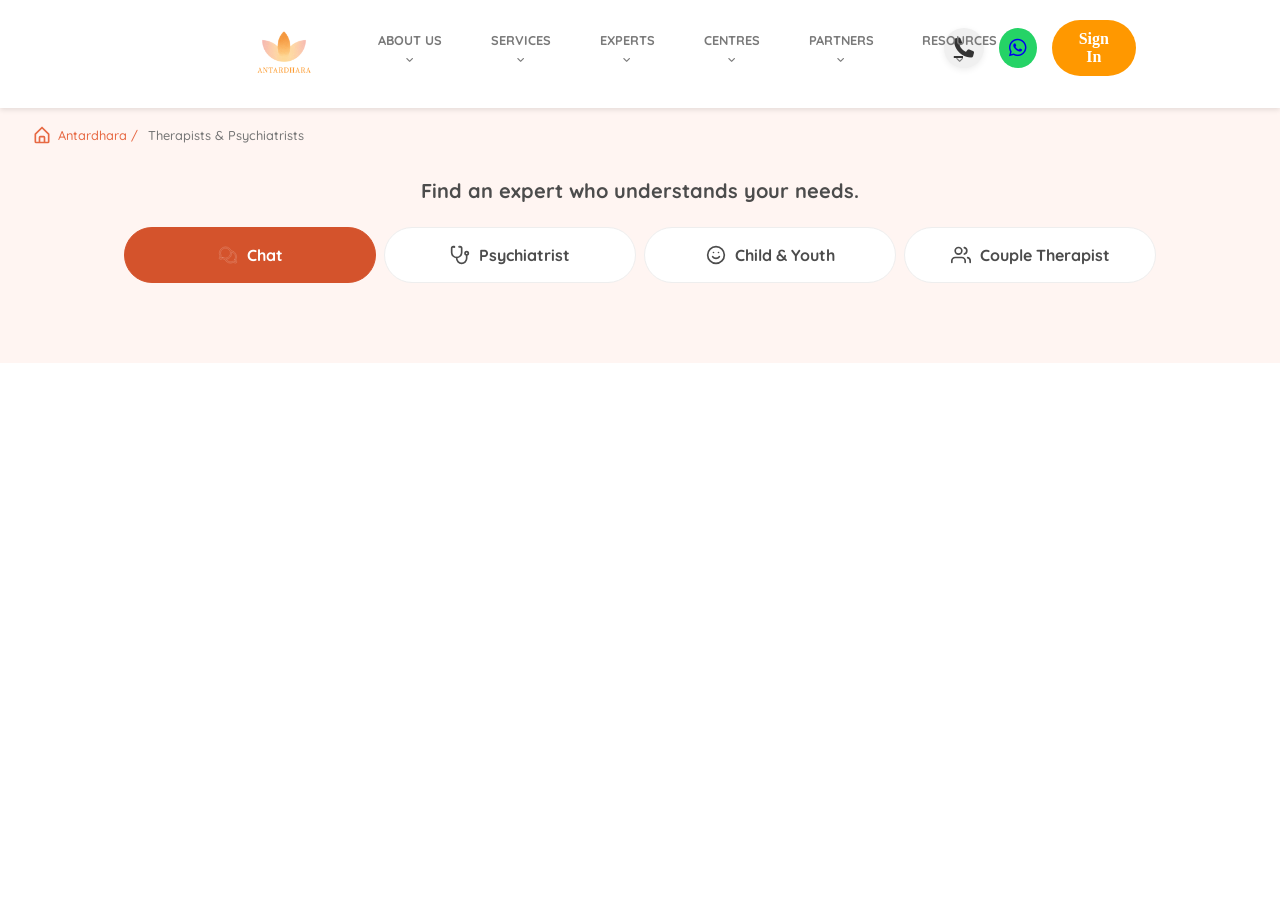
==== Pages/ExpertsTherapist.html @ 14f95929 "seventh commit contact us page & team tab work completed" ====
<!DOCTYPE html>
<html lang="en">

<head>
    <meta charset="UTF-8">
    <meta name="viewport" content="width=device-width, initial-scale=1.0">
    <title> Career at Antardhara</title>
    <link rel="icon" type="image/jpeg" href="../Images/antardharalogo.jpeg">
    <link rel="stylesheet" href="../Style/home css/ExpertsTherapist.css">
    <link rel="stylesheet" href="https://cdnjs.cloudflare.com/ajax/libs/font-awesome/6.4.2/css/all.min.css">
    <link href="https://fonts.googleapis.com/css2?family=Quicksand:wght@400;500;600;700&display=swap" rel="stylesheet">
</head>

<body>
    <div class="nav_container">
        <div class="container">
            <div class="nav_logo">
                <!-- Logo -->
                <div class="logo">
                    <!-- <div class="dancing">
                            <span>A</span><span>n</span><span>t</span><span>a</span><span>r</span><span>d</span><span>h</span><span>a</span><span>r</span><span>a</span>
                        </div>
                        <div class="sub_logo">
                            <span class="tagline">Mental Health Partner</span>
                        </div> -->
                </div>
            </div>

            <div class="nav_details">
                <nav>
                    <ul>
                        <li>
                            <a href="#" class="about">About Us <span class="arrow"><i
                                        class="fa-solid fa-angle-down"></i></span></a>
                            <div class="sub_menu1">
                                <ul>

                                    <li><a href="#">About Amaha <span class="arrow"><i
                                                    class="fa-solid fa-angle-left"></i></span></a></li>
                                    <li><a href="#">Team <span class="arrow"><i
                                                    class="fa-solid fa-angle-left"></i></span></a></li>
                                    <li><a href="#">Careers <span class="arrow"><i
                                                    class="fa-solid fa-angle-left"></i></span></a></li>
                                    <li><a href="#">Amaha in Media <span class="arrow"><i
                                                    class="fa-solid fa-angle-left"></i></span></a></li>
                                    <li><a href="#">Contact us <span class="arrow"><i
                                                    class="fa-solid fa-angle-left"></i></span></a></li>
                                    <li><a href="#">FAQ <span class="arrow"><i
                                                    class="fa-solid fa-angle-left"></i></span></a></li>
                                </ul>
                            </div>
                        </li>

                        <li>

                            <a href="#">Services <span class="arrow"><i class="fa-solid fa-angle-down"></i></span></a>

                            <div class="sub_menu1">

                                <ul class="Services" style="border-right: 1px solid #ddd;">

                                    <li><a href="#">Adult Therapy <span class="arrow"><i
                                                    class="fa-solid fa-angle-left"></i></span></a></li>
                                    <li><a href="#">Adult Psychiatry <span class="arrow"><i
                                                    class="fa-solid fa-angle-left"></i></span></a></li>
                                    <li><a href="#">Mental Health Hospital <span class="arrow"><i
                                                    class="fa-solid fa-angle-left"></i></span></a></li>
                                    <li><a href="#">Children First Services <span class="arrow"><i
                                                    class="fa-solid fa-angle-left"></i></span></a></li>
                                    <li><a href="#">Couples Therapy <span class="arrow"><i
                                                    class="fa-solid fa-angle-left"></i></span></a></li>
                                    <li><a href="#">Self Care <span class="arrow"><i
                                                    class="fa-solid fa-angle-left"></i></span></a></li>
                                    <li><a href="#">Community <span class="arrow"><i
                                                    class="fa-solid fa-angle-left"></i></span></a></li>
                                    <li><a href="#">Psychometric Assessments <span class="arrow"><i
                                                    class="fa-solid fa-angle-left"></i></span></a></li>
                                </ul>
                                <ul class="Services">
                                    <li><a href="#">Depression <span class="arrow"><i
                                                    class="fa-solid fa-angle-left"></i></span></a></li>
                                    <li><a href="#">Anxiety <span class="arrow"><i
                                                    class="fa-solid fa-angle-left"></i></span></a></li>
                                    <li><a href="#">Obsessive Complusive <br>Disorder(OCD) <span class="arrow"><i
                                                    class="fa-solid fa-angle-left"></i></span></a></li>
                                    <li><a href="#">Bipolar Disorder <span class="arrow"><i
                                                    class="fa-solid fa-angle-left"></i></span></a></li>
                                    <li><a href="#">Adult ADHD <span class="arrow"><i
                                                    class="fa-solid fa-angle-left"></i></span></a></li>
                                    <li><a href="#">Social Anxiety <span class="arrow"><i
                                                    class="fa-solid fa-angle-left"></i></span></a></li>
                                    <li><a href="#">Womens'Health <span class="arrow"><i
                                                    class="fa-solid fa-angle-left"></i></span></a></li>
                                </ul>
                            </div>
                        </li>

                        <li>
                            <a href="#">Experts <span class="arrow"><i class="fa-solid fa-angle-down"></i></span></a>
                            <!-- Add dropdown here if needed -->
                            <div class="sub_menu1">
                                <ul>
                                    <li><a href="#">Therapists <span class="arrow"><i
                                                    class="fa-solid fa-angle-left"></i></span></a></li>
                                    <li><a href="#">Psychiatrists <span class="arrow"><i
                                                    class="fa-solid fa-angle-left"></i></span></a></li>
                                    <li><a href="#">Child & Youth Experts <span class="arrow"><i
                                                    class="fa-solid fa-angle-left"></i></span></a></li>
                                    <li><a href="#">Couple Therapists <span class="arrow"><i
                                                    class="fa-solid fa-angle-left"></i></span></a></li>
                                </ul>

                            </div>
                        </li>

                        <li>
                            <a href="#">Centres <span class="arrow"><i class="fa-solid fa-angle-down"></i></span></a>
                            <!-- Add dropdown here if needed -->
                            <div class="sub_menu1">
                                <ul>
                                    <li><a href="#">Hyderabad <span class="arrow"><i
                                                    class="fa-solid fa-angle-left"></i></span></a></li>
                                    <li><a href="#">Bengaluru <span class="arrow"><i
                                                    class="fa-solid fa-angle-left"></i></span></a></li>
                                    <li><a href="#">Delhi <span class="arrow"><i
                                                    class="fa-solid fa-angle-left"></i></span></a></li>
                                    <li><a href="#">Mumbai <span class="arrow"><i
                                                    class="fa-solid fa-angle-left"></i></span></a></li>
                                </ul>

                            </div>
                        </li>

                        <li>
                            <a href="#">Partners <span class="arrow"><i class="fa-solid fa-angle-down"></i></span></a>
                            <!-- Add dropdown here if needed -->

                            <div class="sub_menu1">

                                <ul class="Services" style="border-right: 1px solid #ddd;">

                                    <li><a href="#">Employee Well-being Programme <span class="arrow"><i
                                                    class="fa-solid fa-angle-left"></i></span></a></li>
                                    <li><a href="#">Our Approach & Offerings <span class="arrow"><i
                                                    class="fa-solid fa-angle-left"></i></span></a></li>
                                    <li><a href="#">Corporate Webinars <span class="arrow"><i
                                                    class="fa-solid fa-angle-left"></i></span></a></li>

                                </ul>
                                <ul class="Services">
                                    <li><a href="#">College Well -being Programme <span class="arrow"><i
                                                    class="fa-solid fa-angle-left"></i></span></a></li>

                                </ul>
                            </div>
                        </li>

                        <li>
                            <a href="#">Resources <span class="arrow"><i class="fa-solid fa-angle-down"></i></span></a>
                            <div class="sub_menu1">
                                <ul>
                                    <li><a href="#">All Resources <span class="arrow"><i
                                                    class="fa-solid fa-angle-left"></i></span></a></li>
                                    <li><a href="#">Articles <span class="arrow"><i
                                                    class="fa-solid fa-angle-left"></i></span></a></li>
                                    <li><a href="#">Videos <span class="arrow"><i
                                                    class="fa-solid fa-angle-left"></i></span></a></li>
                                    <li><a href="#">Assessments <span class="arrow"><i
                                                    class="fa-solid fa-angle-left"></i></span></a></li>
                                </ul>
                            </div>
                        </li>
                    </ul>
                </nav>
            </div>

            <div class="nav_call_whatsapp_signin">
                <div class="nav_call_logo">
                    <a href="#"><i class="fa-solid fa-phone"></i></a>
                </div>
                <div class="nav_whatsapp_logo">
                    <a href="https://wa.me/9740312722" target="_blank" rel="noopener">
                        <i class="fa-brands fa-whatsapp"></i>
                    </a>
                </div>
                <div class="sign_in_button">
                    <a href="your-link-here" class="signin-btn">Sign In</a>
                </div>
            </div>
        </div>
    </div>
    <div class="Therapist_container_bg">
        <div class="Therapist_child_container">
            <div class="Antardhara_home_icon_container">
                <svg stroke="currentColor" fill="currentColor" stroke-width="0" viewBox="0 0 24 24" height="1em"
                    width="1em" xmlns="http://www.w3.org/2000/svg">
                    <path d="M5 22h14a2 2 0 0 0 2-2v-9a1 1 0 0 0-.29-.71l-8-8a1 1 0 0 0-1.41 0l-8 8A1 1 0 0 0 3 11v9a2 2 0 0 0 2 2zm5-2v-5h4v5zm-5-8.59 
                    7-7 7 7V20h-3v-5a2 2 0 0 0-2-2h-4a2 2 0 0 0-2 2v5H5z"></path>
                </svg>
                <span class="brand-text">Antardhara /</span>
            </div>
            <div class="Psychiatrists_container">
                <P class="Therapists_P_container">Therapists & Psychiatrists</P>
            </div>
        </div>
        <div class="understand_titl">
            <h1 class="title_name">Find an expert who understands your needs.</h1>
        </div>
        <div class="Therapists_parent_button_container">
            <button class="Thearapist_contain active">
                <svg stroke="currentColor" fill="currentColor" stroke-width="2" viewBox="0 0 256 256" class="btn-icon"
                    iconColor="#4C4C4C" height="1.25rem" width="1.25rem" xmlns="http://www.w3.org/2000/svg">
                    <path
                        d="M231.79,187.33A80,80,0,0,0,169.57,72.59,80,80,0,1,0,24.21,139.33l-7.66,26.82a14,14,0,0,0,17.3,17.3l26.82-7.66a80.15,80.15,0,0,0,25.75,7.63,80,80,0,0,0,108.91,40.37l26.82,7.66a14,14,0,0,0,17.3-17.3ZM61.53,159.23a8.22,8.22,0,0,0-2.2.3l-26.41,7.55,7.55-26.41a8,8,0,0,0-.68-6,63.95,63.95,0,1,1,25.57,25.57A7.94,7.94,0,0,0,61.53,159.23Zm154,29.44,7.55,26.41-26.41-7.55a8,8,0,0,0-6,.68,64.06,64.06,0,0,1-86.32-24.64A79.93,79.93,0,0,0,174.7,89.71a64,64,0,0,1,41.51,92.93A8,8,0,0,0,215.53,188.67Z">
                    </path>
                </svg>
                Chat
            </button>

            <button class="Pyschiatrist_contain">
                <svg class="btn-icon" viewBox="0 0 24 24" xmlns="http://www.w3.org/2000/svg">
                    <path
                        d="M4.8 2.3A.3.3 0 1 0 5 2H4a2 2 0 0 0-2 2v5a6 6 0 0 0 6 6v0a6 6 0 0 0 6-6V4a2 2 0 0 0-2-2h-1a.2.2 0 1 0 .3.3">
                    </path>
                    <path d="M8 15v1a6 6 0 0 0 6 6v0a6 6 0 0 0 6-6v-4"></path>
                    <circle cx="20" cy="10" r="2"></circle>
                </svg>
                Psychiatrist
            </button>
            <button class="child_youth_contain">
                <svg class="btn-icon" viewBox="0 0 24 24" xmlns="http://www.w3.org/2000/svg">
                    <circle cx="12" cy="12" r="10"></circle>
                    <path d="M8 14s1.5 2 4 2 4-2 4-2"></path>
                    <line x1="9" x2="9.01" y1="9" y2="9"></line>
                    <line x1="15" x2="15.01" y1="9" y2="9"></line>
                </svg>
                Child & Youth
            </button>

            <button class="couple_therapist_contain">
                <svg class="btn-icon" viewBox="0 0 24 24" xmlns="http://www.w3.org/2000/svg">
                    <path d="M17 21v-2a4 4 0 0 0-4-4H5a4 4 0 0 0-4 4v2"></path>
                    <circle cx="9" cy="7" r="4"></circle>
                    <path d="M23 21v-2a4 4 0 0 0-3-3.87"></path>
                    <path d="M16 3.13a4 4 0 0 1 0 7.75"></path>
                </svg>
                Couple Therapist
            </button>
        </div>
        <script>
            const buttons = document.querySelectorAll('.Therapists_parent_button_container button');
            buttons.forEach(btn => {
                btn.addEventListener('click', () => {
                    buttons.forEach(b => b.classList.remove('active'));
                    btn.classList.add('active');
                });
            });
        </script>
    </div>
    <div class="slot_book_container_parent">
       <div class="slot_book_container_child">
            <div class="drop_down_container_main">
                <div class="drop_down_container_child">
                    <div class="select_center_drop_container">
                            
                    </div>
                    <div class="select_expertise_drop_container">

                    </div>
                    <div class="select_languages_drop_container">

                    </div>
                    <div class="select_prices_drop_container">

                    </div>
                    <div class="select_gender_drop_container">

                    </div>
                </div>
            </div>
       </div> 
    </div>
</body>

</html>
---- Style/home css/ExpertsTherapist.css ----
.logo {
    background-image: url("../homeImagesCss/antardharalogo.png");
    background-size: contain;
    background-repeat: no-repeat;
    background-position: center;
    width: 120px;
    height: 80px;
    position: relative;
    /* ✅ fixed */
}

/* Letters of Antardhara */
.logo .dancing span {
    font-size: 20px;
    font-weight: bold;
    color: #bb4545;
    display: inline-block;
    animation: wave 1.5s infinite;
    margin-top: 15px;
}

/* Delay each letter */
.logo .dancing span:nth-child(1) {
    animation-delay: 0s;
}

.logo .dancing span:nth-child(2) {
    animation-delay: 0.1s;
}

.logo .dancing span:nth-child(3) {
    animation-delay: 0.2s;
}

.logo .dancing span:nth-child(4) {
    animation-delay: 0.3s;
}

.logo .dancing span:nth-child(5) {
    animation-delay: 0.4s;
}

.logo .dancing span:nth-child(6) {
    animation-delay: 0.5s;
}

.logo .dancing span:nth-child(7) {
    animation-delay: 0.6s;
}

.logo .dancing span:nth-child(8) {
    animation-delay: 0.7s;
}

.logo .dancing span:nth-child(9) {
    animation-delay: 0.8s;
}

/* Keyframes for up & down wave */
@keyframes wave {

    0%,
    100% {
        transform: translateY(0);
    }

    50% {
        transform: translateY(-12px);
    }
}

/* Normal tagline */
.sub_logo .tagline {
    display: block;
    font-size: 12px;
    font-weight: 500;
    color: #555;
    margin-top: 20px;
}

.nav_logo {
    display: flex;
    margin-left: 80px;
}

/* Reset */
* {
    margin: 0;
    padding: 0;
    box-sizing: border-box;
}

body {
    margin: 0;
    padding: 0;
    box-sizing: border-box;
}

/* Navbar */
nav {
    color: rgba(255, 255, 255, 0.849);
    display: flex;
    justify-content: space-between;
    align-items: center;
    padding: 10px 20px;

}

.nav_container {
    background-color: white;
    box-shadow: 0 2px 5px rgba(0, 0, 0, 0.1);
    padding: 10px 20px;
    width: 100%;
    position: fixed;
    top: 0;
    z-index: 1000;
}

.nav_details {
    margin: auto;
    justify-content: center;
    text-align: center;
    display: flex;
    padding: 11px 6px;
    margin-right: -87px;
}

nav ul {
    list-style: none;
    display: flex;
    gap: 33px;
}

nav ul li {
    position: relative;
    /* for dropdown */

    align-items: center;
    gap: 5px;
}

nav a {
    text-decoration: none;
    color: rgb(121, 121, 121);
    font-size: 0.8rem;
    font-weight: 700;
    font-family: 'Quicksand', sans-serif;
    text-transform: uppercase;
}

.nav_details .sub_menu1 ul li a {

    text-transform: capitalize;
}

nav ul li a:hover {
    color: #ff9800;
}

.arrow {
    margin: 4px;
    display: inline-block;
    font-size: 0.7em;
    transition: transform 0.3s;
}



li:hover .arrow {
    transform: rotate(180deg);
    /* ✅ fixed */
}

/* Dropdown container */
li {
    position: relative;
    /* so dropdown positions relative to parent */
}

/* Dropdown menu */
.sub_menu1 {
    display: none;
    position: absolute;
    top: 100%;
    left: 0;
    border-top: 0.75rem solid transparent;
    background-color: rgb(255, 255, 255);
    min-width: 20rem;
    border-radius: 1rem;
    overflow: hidden;
    z-index: 300;
    transition: opacity 0.2s ease, transform 0.2s ease;
    opacity: 0;
    box-shadow: rgba(76, 76, 76, 0.04) 0px 0.25rem 1rem 0.25rem;
    width: 100%;
    box-sizing: border-box;
    width: max-content;

}

.sub_menu1 ul {
    width: 100% !important;
}

/* Show submenu */
ul li:hover .sub_menu1 {
    display: flex;
    opacity: 1;
    transform: translateY(0);
    pointer-events: auto;
}

/* Submenu list layout */
.sub_menu1 ul {
    display: block;
    /* vertical stack */
    margin: 0;
    padding: 0;
}

.sub_menu1 li {
    display: block;
}

.sub_menu1 li a {
    padding: 10px;
    display: flex;
    justify-content: space-between;
    color: rgb(76, 76, 76);
    font-family: Quicksand, sans-serif;
    font-weight: 700;
    font-size: 1rem;
    text-align: left;

}

.sub_menu1 li a:hover {
    background: #555;
    color: #ff9800;
}

nav ul li {
    position: relative;
    padding-bottom: 8px;
    /* extends hover area */
}

.sub_menu1 {
    top: 100%;
    /* safe placement */
}

.sub_menu1 ul li span {
    float: right;
    margin-right: 10px;
}



/* Call/WhatsApp/Sign-in styles */
.nav_call_whatsapp_signin {
    display: flex;
    align-items: center;
    gap: 15px;
    justify-content: center;
    margin: auto;
    margin-top: 10px;
}

.nav_call_logo a {
    display: inline-flex;
    align-items: center;
    justify-content: center;
    width: 40px;
    height: 40px;
    border-radius: 50%;
    background: #f0f0f0;
    color: #333;
    font-size: 20px;
    box-shadow: 0 2px 6px rgba(0, 0, 0, 0.07);
    transition: background 0.2s, color 0.2s;
}


.nav_call_logo a:hover {
    background: #333;
    color: #fff;
}

.nav_whatsapp_logo {
    display: flex;
    align-items: center;
    justify-content: center;
    background: #25D366;
    border-radius: 50%;
    width: 40px;
    /* fixed width */
    height: 40px;
    /* fixed height */
    color: #fff;
    font-size: 20px;
    /* keep icon size slightly smaller than box */
}


.signin-btn {
    display: inline-block;
    padding: 10px 20px;
    background-color: #ff9800;
    color: #fff;
    text-decoration: none;
    /* underline हटाने के लिए */
    border-radius: 28px;
    font-weight: bold;
    text-align: center;
    transition: background 0.3s ease;
}

.container {
    max-width: 80%;
    margin: auto;
    display: flex;
    justify-content: space-between;
    align-items: center;
}


/* understand your needs block section */

.Therapist_container_bg {
    height: 550px;
    background-color: rgb(255, 245, 242);
    height: auto;
    padding-top: 120px;
    padding-bottom: 80px;
}

.Therapist_child_container {
    width: 95%;
    max-width: 80rem;
    margin: auto;
}

.Antardhara_home_icon_container {
    display: flex;
    align-items: center;
    white-space: nowrap;
    /* keeps text in one line */
    width: auto;
    cursor: default;
    /* prevents pointer */
    opacity: 1;
    font-family: Arial, sans-serif;
    font-size: 16px;
    gap: 6px;
    /* space between svg and text */
}

.Antardhara_home_icon_container svg {
    color: #000;
    /* change color if needed */
    font-size: 20px;
    /* control icon size */
}

.brand-text {
    font-weight: 500;
    color: #333;
}

.Therapist_child_container {
    display: flex;
    gap: 10px;
    padding: 5px 0px;
}

.Antardhara_home_icon_container svg {
    color: rgb(231, 105, 67);
    font-family: Quicksand, sans-serif;

}

.Antardhara_home_icon_container span {
    color: rgb(231, 105, 67);
    font-family: Quicksand, sans-serif;
    font-size: 0.8rem;
    line-height: 20px;
    font-weight: 500;
}

.Psychiatrists_container p {
    font-family: Quicksand, sans-serif;
    color: rgb(117, 117, 117);
    font-weight: 500;
    font-size: 0.8rem;
    line-height: 20px;
}

.understand_titl {
    width: 95%;
    max-width: 80rem;
    margin: auto;
}

.understand_titl h1 {
    font-size: 1.25rem;
    line-height: 2rem;
    font-family: Quicksand, sans-serif;
    color: rgb(76, 76, 76);
    padding-top: 25px;
    text-align: center;
}

.Therapists_parent_button_container {
    display: flex;
    justify-content: center;
    margin-top: 20px;
}

.Thearapist_contain {
    display: flex;
    align-items: center;
    gap: 8px;
    /* Space between icon and text */
    padding: 10px 16px;
    font-size: 16px;
    color: #4C4C4C;
    /* SVG inherits this color */
    background-color: #fff;
    border: 2px solid #4C4C4C;
    border-radius: 8px;
    cursor: pointer;
    transition: all 0.3s ease;
}

.Thearapist_contain:hover {
    background-color: #4C4C4C;
    color: #fff;
}

.btn-icon {
    width: 1.25rem;
    height: 1.25rem;
    fill: currentColor;
    /* Inherit text color */
    stroke: currentColor;
}

.Psychiatrist_parent_button_container {
    display: flex;
    justify-content: center;
    margin-top: 20px;
}

.Pyschiatrist_contain {
    display: flex;
    align-items: center;
    gap: 8px;
    /* Space between icon and text */
    padding: 10px 16px;
    font-size: 16px;
    color: #4C4C4C;
    /* SVG and text color */
    background-color: #fff;
    border: 2px solid #4C4C4C;
    border-radius: 8px;
    cursor: pointer;
    transition: all 0.3s ease;
}

.Pyschiatrist_contain:hover {
    background-color: #4C4C4C;
    color: #fff;
    /* SVG inherits this color */
}

.btn-icon {
    width: 1.25rem;
    /* Icon width */
    height: 1.25rem;
    /* Icon height */
    fill: none;
    /* Keep as stroke-only icon */
    stroke: currentColor;
    /* Inherit button text color */
    stroke-width: 2;
    stroke-linecap: round;
    stroke-linejoin: round;
}

.ChildYouth_parent_button_container {
    display: flex;
    justify-content: center;
    margin-top: 20px;
}

.child_youth_contain {
    display: flex;
    align-items: center;
    gap: 8px;
    /* Space between icon and text */
    padding: 10px 16px;
    font-size: 16px;
    color: #4C4C4C;
    /* Icon and text color */
    background-color: #fff;
    border: 2px solid #4C4C4C;
    border-radius: 8px;
    cursor: pointer;
    transition: all 0.3s ease;
}

.child_youth_contain:hover {
    background-color: #4C4C4C;
    color: #fff;
    /* Icon inherits this color */
}

.btn-icon {
    width: 1.25rem;
    /* Icon size */
    height: 1.25rem;
    fill: none;
    /* Stroke-only icon */
    stroke: currentColor;
    /* Inherit button text color */
    stroke-width: 2;
    stroke-linecap: round;
    stroke-linejoin: round;
}

.CoupleTherapist_parent_button_container {
    display: flex;
    justify-content: center;
    margin-top: 20px;
}

.couple_therapist_contain {
    display: flex;
    align-items: center;
    gap: 8px;
    /* Space between icon and text */
    padding: 10px 16px;
    font-size: 16px;
    color: #4C4C4C;
    /* Icon and text color */
    background-color: #fff;
    border: 2px solid #4C4C4C;
    border-radius: 8px;
    cursor: pointer;
    transition: all 0.3s ease;
}

.couple_therapist_contain:hover {
    background-color: #4C4C4C;
    color: #fff;
    /* Icon inherits this color */
}

.btn-icon {
    width: 1.25rem;
    /* Icon width */
    height: 1.25rem;
    /* Icon height */
    fill: none;
    /* Stroke-only icon */
    stroke: currentColor;
    /* Inherit button text color */
    stroke-width: 2;
    stroke-linecap: round;
    stroke-linejoin: round;
}

.Therapists_parent_button_container {
  display: flex;
  justify-content: center;
  column-gap: 0.5rem;
  margin-top: 20px;
}

.Therapists_parent_button_container button {
  width: 15.75rem;
  height: 3.5rem;
  padding: 1rem;
  color: rgb(76, 76, 76);
  background-color: #fff;
  border: 1px solid rgb(238, 238, 238);
  text-transform: capitalize;
  display: flex;
  align-items: center;
  justify-content: center;
  gap: 9px;
  border-radius: 100px;
  font-size: 1rem;
  font-family: Quicksand, sans-serif;
  font-weight: 700;
  transition: all 0.3s ease;
}

.Therapists_parent_button_container button .btn-icon {
  width: 1.25rem;
  height: 1.25rem;
  fill: none;
  stroke: currentColor;
  stroke-width: 2;
  stroke-linecap: round;
  stroke-linejoin: round;
}

/* Default active (orange) */
.Therapists_parent_button_container button.active {
  background-color: rgb(212, 83, 44);
  color: #fff;
  border-color: rgb(212, 83, 44);
}

/* Hover (light pink) */
.Therapists_parent_button_container button:hover {
  background-color: rgb(255, 233, 227);
  border-color: rgb(255, 233, 227);
  color: rgb(76, 76, 76);
  cursor: pointer;
}

/* Keep orange when active (even on hover) */
.Therapists_parent_button_container button.active:hover {
  background-color: rgb(212, 83, 44);
  color: #fff;
}

/* Default icon color (orange) */
.btn-icon {
  stroke: rgb(231, 105, 67);
  transition: all 0.3s ease;
}

/* Icon turns white when the button is active */
button.active .btn-icon {
  stroke: #fff;
}

/* Override for CHAT button */
.Thearapist_contain .btn-icon {
  stroke: rgb(231, 105, 67); /* orange icon by default */
  fill: none;
  transition: all 0.3s ease;
}

/* When CHAT button is active */
.Thearapist_contain.active {
  background-color: rgb(212, 83, 44);
  color: #fff;
  border-color: rgb(212, 83, 44);
}

/* Make icon white when active */
.Thearapist_contain.active .btn-icon {
  stroke: #fff;
}

/* ******** slot book container section **** */

.slot_book_container_parent {
    background-color: rgb(255, 245, 242);
}

.slot_book_container_child {

     width: 95%;
    max-width: 80rem;
    margin: auto;
}

/* 
.Therapist_container_bg {
    height: 550px;
    background-color: rgb(255, 245, 242);
    height: auto;
    padding-top: 120px;
    padding-bottom: 80px;
}

.Therapist_child_container {
    width: 95%;
    max-width: 80rem;
    margin: auto;
} */
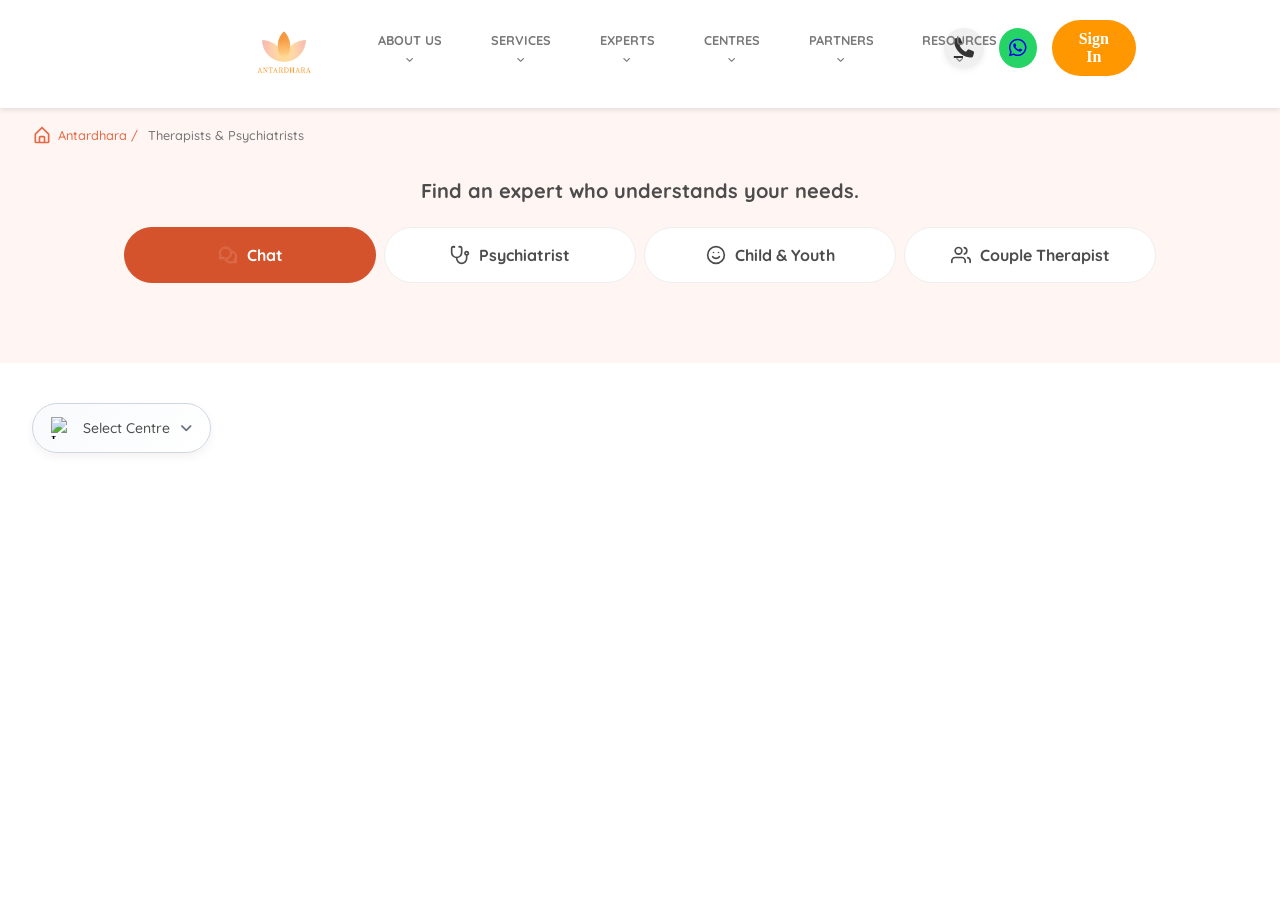
==== commit c136315c: "SELECT CENTRE DROP DOWN COMMIT" ====
--- a/Pages/ExpertsTherapist.html
+++ b/Pages/ExpertsTherapist.html
@@ -258,27 +258,347 @@
         </script>
     </div>
     <div class="slot_book_container_parent">
-       <div class="slot_book_container_child">
+        <div class="slot_book_container_child">
             <div class="drop_down_container_main">
                 <div class="drop_down_container_child">
                     <div class="select_center_drop_container">
-                            
-                    </div>
-                    <div class="select_expertise_drop_container">
-
-                    </div>
-                    <div class="select_languages_drop_container">
-
-                    </div>
-                    <div class="select_prices_drop_container">
-
-                    </div>
-                    <div class="select_gender_drop_container">
-
+                        <!-- Dropdown -->
+                        <div class="dropdown-btn" id="openModal">
+                            <img src="https://cdn-icons-png.flaticon.com/512/684/684908.png" alt="Location" />
+                            <span>Select Centre</span>
+                            <i class="fa-solid fa-angle-down"></i>
+                        </div>
+
+                        <!-- ✅ Vertical line (optional) -->
+                        <div class="vertical-line"></div>
+
+                        <!-- Modal -->
+                        <div class="modal" id="centreModal">
+                            <div class="modal-content">
+                                <div class="modal-header">
+                                    <span>Select Centre</span>
+                                    <span class="close" id="closeModal">&times;</span>
+                                </div>
+                                <hr />
+                                <div class="sub-text">For an in-person session, select your preferred city or centre
+                                    below.</div>
+
+                                <!-- ✅ Scrollable area -->
+                                <div class="city-list-scroll">
+                                    <!-- Hyderabad -->
+                                    <div class="city-box" data-city="Hyderabad">
+                                        <div class="city-header">
+                                            <img src="../Style/ExpertTherapist_images/Hyderabad Logo.png"
+                                                alt="Hyderabad" />
+                                            <h3>Hyderabad</h3>
+                                            <input type="radio" name="city" value="Hyderabad" />
+                                        </div>
+                                        <div class="areas">
+                                            <label><input type="checkbox" class="area" value="All Centres" /> All
+                                                Centres</label>
+                                            <label><input type="checkbox" class="area" value="Banjara Hills" /> Banjara
+                                                Hills</label>
+                                            <label><input type="checkbox" class="area" value="Jublie Hills" /> Jublie
+                                                Hills</label>
+                                            <label><input type="checkbox" class="area" value="Madhapur" />
+                                                Madhapur</label>
+                                            <label><input type="checkbox" class="area" value="Hi tech city" /> Hi tech
+                                                city</label>
+                                        </div>
+                                        <div class="selected-info"></div>
+                                    </div>
+
+                                    <!-- Bengaluru -->
+                                    <div class="city-box" data-city="Bengaluru">
+                                        <div class="city-header">
+                                            <img src="../Style/ExpertTherapist_images/Bengaluru Logo.png"
+                                                alt="Bengaluru" />
+                                            <h3>Bengaluru</h3>
+                                            <input type="radio" name="city" value="Bengaluru" />
+                                        </div>
+                                        <div class="areas">
+                                            <label><input type="checkbox" class="area" value="All Centres" /> All
+                                                Centres</label>
+                                            <label><input type="checkbox" class="area" value="Whitefield" />
+                                                Whitefield</label>
+                                            <label><input type="checkbox" class="area" value="Indiranagar" />
+                                                Indiranagar</label>
+                                        </div>
+                                        <div class="selected-info"></div>
+                                    </div>
+
+                                    <!-- Mumbai -->
+                                    <div class="city-box" data-city="Mumbai">
+                                        <div class="city-header">
+                                            <img src="../Style/ExpertTherapist_images/Taj Mahal Logo.png"
+                                                alt="Mumbai" />
+                                            <h3>Mumbai</h3>
+                                            <input type="radio" name="city" value="Mumbai" />
+                                        </div>
+                                        <div class="areas">
+                                            <label><input type="checkbox" class="area" value="All Centres" /> All
+                                                Centres</label>
+                                            <label><input type="checkbox" class="area" value="Andheri" />
+                                                Andheri</label>
+                                            <label><input type="checkbox" class="area" value="Bandra" /> Bandra</label>
+                                        </div>
+                                        <div class="selected-info"></div>
+                                    </div>
+
+                                    <!-- Delhi -->
+                                    <div class="city-box" data-city="Delhi">
+                                        <div class="city-header">
+                                            <img src="../Style/ExpertTherapist_images/Delhi Logo.png" alt="Delhi" />
+                                            <h3>Delhi</h3>
+                                            <input type="radio" name="city" value="Delhi" />
+                                        </div>
+                                        <div class="areas">
+                                            <label><input type="checkbox" class="area" value="All Centres" /> All
+                                                Centres</label>
+                                            <label><input type="checkbox" class="area" value="Lal killa road" /> Lal
+                                                killa road</label>
+                                            <label><input type="checkbox" class="area" value="Sarojani Market" />
+                                                Sarojani Market</label>
+                                        </div>
+                                        <div class="selected-info"></div>
+                                    </div>
+                                </div>
+
+                                <!-- ✅ Footer (fixed position inside modal) -->
+                                <div class="modal-footer">
+                                    <button class="btn btn-clear" id="clearAll">Clear All</button>
+                                    <button class="btn btn-select" id="selectBtn">Select</button>
+                                </div>
+                            </div>
+                        </div>
                     </div>
                 </div>
-            </div>
-       </div> 
+                <script>
+                    // --- elements ---
+                    const openModal = document.getElementById("openModal");
+                    const modal = document.getElementById("centreModal");
+                    const closeModal = document.getElementById("closeModal");
+                    const selectBtn = document.getElementById("selectBtn");
+                    const clearAll = document.getElementById("clearAll");
+                    const cityBoxes = document.querySelectorAll(".city-box");
+                    const dropdownBtn = document.querySelector(".dropdown-btn");
+                    const dropdownLabel = dropdownBtn.querySelector("span"); // your "Select Centre" span inside the button
+                    const arrowIcon = dropdownBtn.querySelector("i.fa-angle-down"); // the down arrow inside the button (matches your markup)
+                    let selectedCity = null;
+
+                    // --- helper: show default areas text under each city (same idea as your original function) ---
+                    function updateDefaultAreas() {
+                        cityBoxes.forEach((box) => {
+                            const selectedInfo = box.querySelector(".selected-info");
+                            const allAreas = [...box.querySelectorAll(".area")].map((a) => a.value);
+                            const displayAreas = allAreas.filter((a) => a !== "All Centres");
+                            const header = box.querySelector(".city-header");
+                            header.insertAdjacentElement("afterend", selectedInfo);
+                            selectedInfo.textContent = displayAreas.join(", ");
+                        });
+                    }
+
+                    // --- reset all selections (keeps behaviour you already had) ---
+                    function resetFilters() {
+                        document.querySelectorAll("input[type='checkbox']").forEach((c) => (c.checked = false));
+                        document.querySelectorAll("input[type='radio']").forEach((r) => (r.checked = false));
+                        document.querySelectorAll(".selected-info").forEach((i) => (i.textContent = ""));
+                        document.querySelectorAll(".areas").forEach((a) => a.classList.remove("open"));
+                        cityBoxes.forEach((b) => {
+                            b.classList.remove("selected-city-box");
+                            b.style.backgroundColor = "#fafafa";
+                        });
+                        selectBtn.classList.remove("active");
+                        selectedCity = null;
+                    }
+
+                    // --- modal open/close ---
+                    openModal.onclick = () => {
+                        modal.style.display = "block";
+                        // keep existing state or show defaults:
+                        updateDefaultAreas();
+                    };
+                    closeModal.onclick = () => (modal.style.display = "none");
+                    window.onclick = (e) => {
+                        if (e.target == modal) modal.style.display = "none";
+                    };
+
+                    // --- city boxes behaviour (click to expand, radio selection, hover) ---
+                    cityBoxes.forEach((box) => {
+                        const radio = box.querySelector("input[type='radio']");
+                        const areas = box.querySelector(".areas");
+
+                        // Hover look (unchanged)
+                        box.addEventListener("mouseenter", () => {
+                            if (!box.classList.contains("selected-city-box")) box.style.backgroundColor = "#f0f0f0";
+                        });
+                        box.addEventListener("mouseleave", () => {
+                            if (!box.classList.contains("selected-city-box")) box.style.backgroundColor = "#fafafa";
+                        });
+
+                        // Click on box toggles open/close (but ignore clicks on inputs)
+                        box.addEventListener("click", (e) => {
+                            if (e.target.type === "checkbox" || e.target.type === "radio") return;
+
+                            const isOpen = areas.classList.contains("open");
+                            // close all
+                            document.querySelectorAll(".areas").forEach((a) => a.classList.remove("open"));
+                            cityBoxes.forEach((b) => {
+                                b.classList.remove("selected-city-box");
+                                b.style.backgroundColor = "#fafafa";
+                            });
+
+                            if (!isOpen) {
+                                // open clicked
+                                areas.classList.add("open");
+                                radio.checked = true;
+                                selectedCity = radio.value;
+                                box.classList.add("selected-city-box");
+                                box.style.backgroundColor = "#d1f7c4";
+                            } else {
+                                // close clicked
+                                areas.classList.remove("open");
+                                radio.checked = false;
+                                box.classList.remove("selected-city-box");
+                                box.style.backgroundColor = "#fafafa";
+                                // if closing and no radio selected anywhere -> clear selectedCity
+                                const anyRadio = document.querySelector("input[name='city']:checked");
+                                selectedCity = anyRadio ? anyRadio.value : null;
+                            }
+
+                            // clear other city checkboxes (keeps original behaviour)
+                            cityBoxes.forEach((otherBox) => {
+                                if (otherBox !== box) {
+                                    otherBox.querySelectorAll("input[type='checkbox']").forEach((c) => (c.checked = false));
+                                    otherBox.querySelector(".selected-info").textContent = [...otherBox.querySelectorAll(".area")]
+                                        .map((a) => a.value)
+                                        .filter((v) => v !== "All Centres")
+                                        .join(", ");
+                                }
+                            });
+                        });
+
+                        // radio direct click should select city
+                        radio.addEventListener("change", () => {
+                            if (radio.checked) {
+                                selectedCity = radio.value;
+                                cityBoxes.forEach((otherBox) => {
+                                    if (otherBox !== box) {
+                                        otherBox.querySelectorAll("input[type='checkbox']").forEach((c) => (c.checked = false));
+                                        otherBox.querySelector(".selected-info").textContent = [...otherBox.querySelectorAll(".area")]
+                                            .map((a) => a.value)
+                                            .filter((v) => v !== "All Centres")
+                                            .join(", ");
+                                        otherBox.classList.remove("selected-city-box");
+                                        otherBox.style.backgroundColor = "#fafafa";
+                                    }
+                                });
+                                box.classList.add("selected-city-box");
+                                box.style.backgroundColor = "#d1f7c4";
+                            } else {
+                                // radio uncheck (rare) -> clear
+                                const anyRadio = document.querySelector("input[name='city']:checked");
+                                selectedCity = anyRadio ? anyRadio.value : null;
+                            }
+                        });
+                    });
+
+                    // --- update per-city selected-info when area checkboxes change ---
+                    document.querySelectorAll(".area").forEach((chk) => {
+                        chk.addEventListener("change", () => {
+                            // enable/disable select button (original behavior)
+                            selectBtn.classList.toggle("active", document.querySelectorAll(".area:checked").length > 0);
+
+                            cityBoxes.forEach((box) => {
+                                const selectedInfo = box.querySelector(".selected-info");
+                                const checked = [...box.querySelectorAll(".area:checked")].map((a) => a.value);
+                                const header = box.querySelector(".city-header");
+                                header.insertAdjacentElement("afterend", selectedInfo);
+
+                                if (checked.length === 0) {
+                                    const allAreas = [...box.querySelectorAll(".area")]
+                                        .map((a) => a.value)
+                                        .filter((a) => a !== "All Centres");
+                                    selectedInfo.textContent = allAreas.join(", ");
+                                } else {
+                                    selectedInfo.textContent = checked.filter((v) => v !== "All Centres").join(", ");
+                                }
+                            });
+                        });
+                    });
+
+                    // --- SELECT button behavior: create chip (city + ×), hide original span + hide arrow ---
+                    selectBtn.addEventListener("click", () => {
+                        // only act if active (checkbox selected)
+                        if (!selectBtn.classList.contains("active")) return;
+
+                        // ensure selectedCity is set; if not, try to read checked radio
+                        if (!selectedCity) {
+                            const checkedRadio = document.querySelector("input[name='city']:checked");
+                            selectedCity = checkedRadio ? checkedRadio.value : null;
+                        }
+                        // if still no selectedCity, abort (safety)
+                        if (!selectedCity) return;
+
+                        modal.style.display = "none";
+
+                        // remove any existing chip
+                        dropdownBtn.querySelectorAll(".selected-city").forEach((e) => e.remove());
+
+                        // hide the original "Select Centre" label
+                        if (dropdownLabel) dropdownLabel.style.display = "none";
+
+                        // hide the down arrow icon (so only location icon + city + × remain)
+                        if (arrowIcon) arrowIcon.style.display = "none";
+
+                        // create chip
+                        const selectedDiv = document.createElement("div");
+                        selectedDiv.classList.add("selected-city");
+                        selectedDiv.innerHTML = `${selectedCity} <span class="selected-city-close" title="Clear">&times;</span>`;
+
+                        // insert the chip before the arrow icon (keeps layout consistent)
+                        if (arrowIcon) dropdownBtn.insertBefore(selectedDiv, arrowIcon);
+                        else dropdownBtn.appendChild(selectedDiv);
+
+                        // clicking × on chip should clear filters and restore default UI (but NOT reopen modal)
+                        selectedDiv.querySelector(".selected-city-close").addEventListener("click", (event) => {
+                            event.stopPropagation(); // ✅ prevents dropdown button’s click (which opens modal)
+                            selectedDiv.remove();
+                            if (dropdownLabel) dropdownLabel.style.display = "";
+                            if (arrowIcon) arrowIcon.style.display = "";
+                            resetFilters();
+                            // ❌ do NOT open modal
+                        });
+
+                    });
+
+                    // --- Clear All button inside modal: clear selections + restore dropdown UI ---
+                    clearAll.addEventListener("click", () => {
+                        resetFilters();
+                        // remove visible chip(s)
+                        dropdownBtn.querySelectorAll(".selected-city").forEach((e) => e.remove());
+                        // restore label and arrow
+                        if (dropdownLabel) dropdownLabel.style.display = "";
+                        if (arrowIcon) arrowIcon.style.display = "";
+                    });
+
+                    // Initialize default display for area lists
+                    updateDefaultAreas();
+                </script>
+
+            </div>
+            <div class="select_languages_drop_container">
+
+            </div>
+            <div class="select_prices_drop_container">
+
+            </div>
+            <div class="select_gender_drop_container">
+
+            </div>
+        </div>
+    </div>
+    </div>
     </div>
 </body>
 
--- a/Style/home css/ExpertsTherapist.css
+++ b/Style/home css/ExpertsTherapist.css
@@ -1,574 +1,574 @@
 .logo {
-    background-image: url("../homeImagesCss/antardharalogo.png");
-    background-size: contain;
-    background-repeat: no-repeat;
-    background-position: center;
-    width: 120px;
-    height: 80px;
-    position: relative;
-    /* ✅ fixed */
+  background-image: url("../homeImagesCss/antardharalogo.png");
+  background-size: contain;
+  background-repeat: no-repeat;
+  background-position: center;
+  width: 120px;
+  height: 80px;
+  position: relative;
+  /* ✅ fixed */
 }
 
 /* Letters of Antardhara */
 .logo .dancing span {
-    font-size: 20px;
-    font-weight: bold;
-    color: #bb4545;
-    display: inline-block;
-    animation: wave 1.5s infinite;
-    margin-top: 15px;
+  font-size: 20px;
+  font-weight: bold;
+  color: #bb4545;
+  display: inline-block;
+  animation: wave 1.5s infinite;
+  margin-top: 15px;
 }
 
 /* Delay each letter */
 .logo .dancing span:nth-child(1) {
-    animation-delay: 0s;
+  animation-delay: 0s;
 }
 
 .logo .dancing span:nth-child(2) {
-    animation-delay: 0.1s;
+  animation-delay: 0.1s;
 }
 
 .logo .dancing span:nth-child(3) {
-    animation-delay: 0.2s;
+  animation-delay: 0.2s;
 }
 
 .logo .dancing span:nth-child(4) {
-    animation-delay: 0.3s;
+  animation-delay: 0.3s;
 }
 
 .logo .dancing span:nth-child(5) {
-    animation-delay: 0.4s;
+  animation-delay: 0.4s;
 }
 
 .logo .dancing span:nth-child(6) {
-    animation-delay: 0.5s;
+  animation-delay: 0.5s;
 }
 
 .logo .dancing span:nth-child(7) {
-    animation-delay: 0.6s;
+  animation-delay: 0.6s;
 }
 
 .logo .dancing span:nth-child(8) {
-    animation-delay: 0.7s;
+  animation-delay: 0.7s;
 }
 
 .logo .dancing span:nth-child(9) {
-    animation-delay: 0.8s;
+  animation-delay: 0.8s;
 }
 
 /* Keyframes for up & down wave */
 @keyframes wave {
 
-    0%,
-    100% {
-        transform: translateY(0);
-    }
-
-    50% {
-        transform: translateY(-12px);
-    }
+  0%,
+  100% {
+    transform: translateY(0);
+  }
+
+  50% {
+    transform: translateY(-12px);
+  }
 }
 
 /* Normal tagline */
 .sub_logo .tagline {
-    display: block;
-    font-size: 12px;
-    font-weight: 500;
-    color: #555;
-    margin-top: 20px;
+  display: block;
+  font-size: 12px;
+  font-weight: 500;
+  color: #555;
+  margin-top: 20px;
 }
 
 .nav_logo {
-    display: flex;
-    margin-left: 80px;
+  display: flex;
+  margin-left: 80px;
 }
 
 /* Reset */
 * {
-    margin: 0;
-    padding: 0;
-    box-sizing: border-box;
+  margin: 0;
+  padding: 0;
+  box-sizing: border-box;
 }
 
 body {
-    margin: 0;
-    padding: 0;
-    box-sizing: border-box;
+  margin: 0;
+  padding: 0;
+  box-sizing: border-box;
 }
 
 /* Navbar */
 nav {
-    color: rgba(255, 255, 255, 0.849);
-    display: flex;
-    justify-content: space-between;
-    align-items: center;
-    padding: 10px 20px;
+  color: rgba(255, 255, 255, 0.849);
+  display: flex;
+  justify-content: space-between;
+  align-items: center;
+  padding: 10px 20px;
 
 }
 
 .nav_container {
-    background-color: white;
-    box-shadow: 0 2px 5px rgba(0, 0, 0, 0.1);
-    padding: 10px 20px;
-    width: 100%;
-    position: fixed;
-    top: 0;
-    z-index: 1000;
+  background-color: white;
+  box-shadow: 0 2px 5px rgba(0, 0, 0, 0.1);
+  padding: 10px 20px;
+  width: 100%;
+  position: fixed;
+  top: 0;
+  z-index: 1000;
 }
 
 .nav_details {
-    margin: auto;
-    justify-content: center;
-    text-align: center;
-    display: flex;
-    padding: 11px 6px;
-    margin-right: -87px;
+  margin: auto;
+  justify-content: center;
+  text-align: center;
+  display: flex;
+  padding: 11px 6px;
+  margin-right: -87px;
 }
 
 nav ul {
-    list-style: none;
-    display: flex;
-    gap: 33px;
+  list-style: none;
+  display: flex;
+  gap: 33px;
 }
 
 nav ul li {
-    position: relative;
-    /* for dropdown */
-
-    align-items: center;
-    gap: 5px;
+  position: relative;
+  /* for dropdown */
+
+  align-items: center;
+  gap: 5px;
 }
 
 nav a {
-    text-decoration: none;
-    color: rgb(121, 121, 121);
-    font-size: 0.8rem;
-    font-weight: 700;
-    font-family: 'Quicksand', sans-serif;
-    text-transform: uppercase;
+  text-decoration: none;
+  color: rgb(121, 121, 121);
+  font-size: 0.8rem;
+  font-weight: 700;
+  font-family: 'Quicksand', sans-serif;
+  text-transform: uppercase;
 }
 
 .nav_details .sub_menu1 ul li a {
 
-    text-transform: capitalize;
+  text-transform: capitalize;
 }
 
 nav ul li a:hover {
-    color: #ff9800;
+  color: #ff9800;
 }
 
 .arrow {
-    margin: 4px;
-    display: inline-block;
-    font-size: 0.7em;
-    transition: transform 0.3s;
+  margin: 4px;
+  display: inline-block;
+  font-size: 0.7em;
+  transition: transform 0.3s;
 }
 
 
 
 li:hover .arrow {
-    transform: rotate(180deg);
-    /* ✅ fixed */
+  transform: rotate(180deg);
+  /* ✅ fixed */
 }
 
 /* Dropdown container */
 li {
-    position: relative;
-    /* so dropdown positions relative to parent */
+  position: relative;
+  /* so dropdown positions relative to parent */
 }
 
 /* Dropdown menu */
 .sub_menu1 {
-    display: none;
-    position: absolute;
-    top: 100%;
-    left: 0;
-    border-top: 0.75rem solid transparent;
-    background-color: rgb(255, 255, 255);
-    min-width: 20rem;
-    border-radius: 1rem;
-    overflow: hidden;
-    z-index: 300;
-    transition: opacity 0.2s ease, transform 0.2s ease;
-    opacity: 0;
-    box-shadow: rgba(76, 76, 76, 0.04) 0px 0.25rem 1rem 0.25rem;
-    width: 100%;
-    box-sizing: border-box;
-    width: max-content;
+  display: none;
+  position: absolute;
+  top: 100%;
+  left: 0;
+  border-top: 0.75rem solid transparent;
+  background-color: rgb(255, 255, 255);
+  min-width: 20rem;
+  border-radius: 1rem;
+  overflow: hidden;
+  z-index: 300;
+  transition: opacity 0.2s ease, transform 0.2s ease;
+  opacity: 0;
+  box-shadow: rgba(76, 76, 76, 0.04) 0px 0.25rem 1rem 0.25rem;
+  width: 100%;
+  box-sizing: border-box;
+  width: max-content;
 
 }
 
 .sub_menu1 ul {
-    width: 100% !important;
+  width: 100% !important;
 }
 
 /* Show submenu */
 ul li:hover .sub_menu1 {
-    display: flex;
-    opacity: 1;
-    transform: translateY(0);
-    pointer-events: auto;
+  display: flex;
+  opacity: 1;
+  transform: translateY(0);
+  pointer-events: auto;
 }
 
 /* Submenu list layout */
 .sub_menu1 ul {
-    display: block;
-    /* vertical stack */
-    margin: 0;
-    padding: 0;
+  display: block;
+  /* vertical stack */
+  margin: 0;
+  padding: 0;
 }
 
 .sub_menu1 li {
-    display: block;
+  display: block;
 }
 
 .sub_menu1 li a {
-    padding: 10px;
-    display: flex;
-    justify-content: space-between;
-    color: rgb(76, 76, 76);
-    font-family: Quicksand, sans-serif;
-    font-weight: 700;
-    font-size: 1rem;
-    text-align: left;
+  padding: 10px;
+  display: flex;
+  justify-content: space-between;
+  color: rgb(76, 76, 76);
+  font-family: Quicksand, sans-serif;
+  font-weight: 700;
+  font-size: 1rem;
+  text-align: left;
 
 }
 
 .sub_menu1 li a:hover {
-    background: #555;
-    color: #ff9800;
+  background: #555;
+  color: #ff9800;
 }
 
 nav ul li {
-    position: relative;
-    padding-bottom: 8px;
-    /* extends hover area */
+  position: relative;
+  padding-bottom: 8px;
+  /* extends hover area */
 }
 
 .sub_menu1 {
-    top: 100%;
-    /* safe placement */
+  top: 100%;
+  /* safe placement */
 }
 
 .sub_menu1 ul li span {
-    float: right;
-    margin-right: 10px;
+  float: right;
+  margin-right: 10px;
 }
 
 
 
 /* Call/WhatsApp/Sign-in styles */
 .nav_call_whatsapp_signin {
-    display: flex;
-    align-items: center;
-    gap: 15px;
-    justify-content: center;
-    margin: auto;
-    margin-top: 10px;
+  display: flex;
+  align-items: center;
+  gap: 15px;
+  justify-content: center;
+  margin: auto;
+  margin-top: 10px;
 }
 
 .nav_call_logo a {
-    display: inline-flex;
-    align-items: center;
-    justify-content: center;
-    width: 40px;
-    height: 40px;
-    border-radius: 50%;
-    background: #f0f0f0;
-    color: #333;
-    font-size: 20px;
-    box-shadow: 0 2px 6px rgba(0, 0, 0, 0.07);
-    transition: background 0.2s, color 0.2s;
+  display: inline-flex;
+  align-items: center;
+  justify-content: center;
+  width: 40px;
+  height: 40px;
+  border-radius: 50%;
+  background: #f0f0f0;
+  color: #333;
+  font-size: 20px;
+  box-shadow: 0 2px 6px rgba(0, 0, 0, 0.07);
+  transition: background 0.2s, color 0.2s;
 }
 
 
 .nav_call_logo a:hover {
-    background: #333;
-    color: #fff;
+  background: #333;
+  color: #fff;
 }
 
 .nav_whatsapp_logo {
-    display: flex;
-    align-items: center;
-    justify-content: center;
-    background: #25D366;
-    border-radius: 50%;
-    width: 40px;
-    /* fixed width */
-    height: 40px;
-    /* fixed height */
-    color: #fff;
-    font-size: 20px;
-    /* keep icon size slightly smaller than box */
+  display: flex;
+  align-items: center;
+  justify-content: center;
+  background: #25D366;
+  border-radius: 50%;
+  width: 40px;
+  /* fixed width */
+  height: 40px;
+  /* fixed height */
+  color: #fff;
+  font-size: 20px;
+  /* keep icon size slightly smaller than box */
 }
 
 
 .signin-btn {
-    display: inline-block;
-    padding: 10px 20px;
-    background-color: #ff9800;
-    color: #fff;
-    text-decoration: none;
-    /* underline हटाने के लिए */
-    border-radius: 28px;
-    font-weight: bold;
-    text-align: center;
-    transition: background 0.3s ease;
+  display: inline-block;
+  padding: 10px 20px;
+  background-color: #ff9800;
+  color: #fff;
+  text-decoration: none;
+  /* underline हटाने के लिए */
+  border-radius: 28px;
+  font-weight: bold;
+  text-align: center;
+  transition: background 0.3s ease;
 }
 
 .container {
-    max-width: 80%;
-    margin: auto;
-    display: flex;
-    justify-content: space-between;
-    align-items: center;
+  max-width: 80%;
+  margin: auto;
+  display: flex;
+  justify-content: space-between;
+  align-items: center;
 }
 
 
 /* understand your needs block section */
 
 .Therapist_container_bg {
-    height: 550px;
-    background-color: rgb(255, 245, 242);
-    height: auto;
-    padding-top: 120px;
-    padding-bottom: 80px;
+  height: 550px;
+  background-color: rgb(255, 245, 242);
+  height: auto;
+  padding-top: 120px;
+  padding-bottom: 80px;
 }
 
 .Therapist_child_container {
-    width: 95%;
-    max-width: 80rem;
-    margin: auto;
+  width: 95%;
+  max-width: 80rem;
+  margin: auto;
 }
 
 .Antardhara_home_icon_container {
-    display: flex;
-    align-items: center;
-    white-space: nowrap;
-    /* keeps text in one line */
-    width: auto;
-    cursor: default;
-    /* prevents pointer */
-    opacity: 1;
-    font-family: Arial, sans-serif;
-    font-size: 16px;
-    gap: 6px;
-    /* space between svg and text */
+  display: flex;
+  align-items: center;
+  white-space: nowrap;
+  /* keeps text in one line */
+  width: auto;
+  cursor: default;
+  /* prevents pointer */
+  opacity: 1;
+  font-family: Arial, sans-serif;
+  font-size: 16px;
+  gap: 6px;
+  /* space between svg and text */
 }
 
 .Antardhara_home_icon_container svg {
-    color: #000;
-    /* change color if needed */
-    font-size: 20px;
-    /* control icon size */
+  color: #000;
+  /* change color if needed */
+  font-size: 20px;
+  /* control icon size */
 }
 
 .brand-text {
-    font-weight: 500;
-    color: #333;
+  font-weight: 500;
+  color: #333;
 }
 
 .Therapist_child_container {
-    display: flex;
-    gap: 10px;
-    padding: 5px 0px;
+  display: flex;
+  gap: 10px;
+  padding: 5px 0px;
 }
 
 .Antardhara_home_icon_container svg {
-    color: rgb(231, 105, 67);
-    font-family: Quicksand, sans-serif;
+  color: rgb(231, 105, 67);
+  font-family: Quicksand, sans-serif;
 
 }
 
 .Antardhara_home_icon_container span {
-    color: rgb(231, 105, 67);
-    font-family: Quicksand, sans-serif;
-    font-size: 0.8rem;
-    line-height: 20px;
-    font-weight: 500;
+  color: rgb(231, 105, 67);
+  font-family: Quicksand, sans-serif;
+  font-size: 0.8rem;
+  line-height: 20px;
+  font-weight: 500;
 }
 
 .Psychiatrists_container p {
-    font-family: Quicksand, sans-serif;
-    color: rgb(117, 117, 117);
-    font-weight: 500;
-    font-size: 0.8rem;
-    line-height: 20px;
+  font-family: Quicksand, sans-serif;
+  color: rgb(117, 117, 117);
+  font-weight: 500;
+  font-size: 0.8rem;
+  line-height: 20px;
 }
 
 .understand_titl {
-    width: 95%;
-    max-width: 80rem;
-    margin: auto;
+  width: 95%;
+  max-width: 80rem;
+  margin: auto;
 }
 
 .understand_titl h1 {
-    font-size: 1.25rem;
-    line-height: 2rem;
-    font-family: Quicksand, sans-serif;
-    color: rgb(76, 76, 76);
-    padding-top: 25px;
-    text-align: center;
+  font-size: 1.25rem;
+  line-height: 2rem;
+  font-family: Quicksand, sans-serif;
+  color: rgb(76, 76, 76);
+  padding-top: 25px;
+  text-align: center;
 }
 
 .Therapists_parent_button_container {
-    display: flex;
-    justify-content: center;
-    margin-top: 20px;
+  display: flex;
+  justify-content: center;
+  margin-top: 20px;
 }
 
 .Thearapist_contain {
-    display: flex;
-    align-items: center;
-    gap: 8px;
-    /* Space between icon and text */
-    padding: 10px 16px;
-    font-size: 16px;
-    color: #4C4C4C;
-    /* SVG inherits this color */
-    background-color: #fff;
-    border: 2px solid #4C4C4C;
-    border-radius: 8px;
-    cursor: pointer;
-    transition: all 0.3s ease;
+  display: flex;
+  align-items: center;
+  gap: 8px;
+  /* Space between icon and text */
+  padding: 10px 16px;
+  font-size: 16px;
+  color: #4C4C4C;
+  /* SVG inherits this color */
+  background-color: #fff;
+  border: 2px solid #4C4C4C;
+  border-radius: 8px;
+  cursor: pointer;
+  transition: all 0.3s ease;
 }
 
 .Thearapist_contain:hover {
-    background-color: #4C4C4C;
-    color: #fff;
+  background-color: #4C4C4C;
+  color: #fff;
 }
 
 .btn-icon {
-    width: 1.25rem;
-    height: 1.25rem;
-    fill: currentColor;
-    /* Inherit text color */
-    stroke: currentColor;
+  width: 1.25rem;
+  height: 1.25rem;
+  fill: currentColor;
+  /* Inherit text color */
+  stroke: currentColor;
 }
 
 .Psychiatrist_parent_button_container {
-    display: flex;
-    justify-content: center;
-    margin-top: 20px;
+  display: flex;
+  justify-content: center;
+  margin-top: 20px;
 }
 
 .Pyschiatrist_contain {
-    display: flex;
-    align-items: center;
-    gap: 8px;
-    /* Space between icon and text */
-    padding: 10px 16px;
-    font-size: 16px;
-    color: #4C4C4C;
-    /* SVG and text color */
-    background-color: #fff;
-    border: 2px solid #4C4C4C;
-    border-radius: 8px;
-    cursor: pointer;
-    transition: all 0.3s ease;
+  display: flex;
+  align-items: center;
+  gap: 8px;
+  /* Space between icon and text */
+  padding: 10px 16px;
+  font-size: 16px;
+  color: #4C4C4C;
+  /* SVG and text color */
+  background-color: #fff;
+  border: 2px solid #4C4C4C;
+  border-radius: 8px;
+  cursor: pointer;
+  transition: all 0.3s ease;
 }
 
 .Pyschiatrist_contain:hover {
-    background-color: #4C4C4C;
-    color: #fff;
-    /* SVG inherits this color */
+  background-color: #4C4C4C;
+  color: #fff;
+  /* SVG inherits this color */
 }
 
 .btn-icon {
-    width: 1.25rem;
-    /* Icon width */
-    height: 1.25rem;
-    /* Icon height */
-    fill: none;
-    /* Keep as stroke-only icon */
-    stroke: currentColor;
-    /* Inherit button text color */
-    stroke-width: 2;
-    stroke-linecap: round;
-    stroke-linejoin: round;
+  width: 1.25rem;
+  /* Icon width */
+  height: 1.25rem;
+  /* Icon height */
+  fill: none;
+  /* Keep as stroke-only icon */
+  stroke: currentColor;
+  /* Inherit button text color */
+  stroke-width: 2;
+  stroke-linecap: round;
+  stroke-linejoin: round;
 }
 
 .ChildYouth_parent_button_container {
-    display: flex;
-    justify-content: center;
-    margin-top: 20px;
+  display: flex;
+  justify-content: center;
+  margin-top: 20px;
 }
 
 .child_youth_contain {
-    display: flex;
-    align-items: center;
-    gap: 8px;
-    /* Space between icon and text */
-    padding: 10px 16px;
-    font-size: 16px;
-    color: #4C4C4C;
-    /* Icon and text color */
-    background-color: #fff;
-    border: 2px solid #4C4C4C;
-    border-radius: 8px;
-    cursor: pointer;
-    transition: all 0.3s ease;
+  display: flex;
+  align-items: center;
+  gap: 8px;
+  /* Space between icon and text */
+  padding: 10px 16px;
+  font-size: 16px;
+  color: #4C4C4C;
+  /* Icon and text color */
+  background-color: #fff;
+  border: 2px solid #4C4C4C;
+  border-radius: 8px;
+  cursor: pointer;
+  transition: all 0.3s ease;
 }
 
 .child_youth_contain:hover {
-    background-color: #4C4C4C;
-    color: #fff;
-    /* Icon inherits this color */
+  background-color: #4C4C4C;
+  color: #fff;
+  /* Icon inherits this color */
 }
 
 .btn-icon {
-    width: 1.25rem;
-    /* Icon size */
-    height: 1.25rem;
-    fill: none;
-    /* Stroke-only icon */
-    stroke: currentColor;
-    /* Inherit button text color */
-    stroke-width: 2;
-    stroke-linecap: round;
-    stroke-linejoin: round;
+  width: 1.25rem;
+  /* Icon size */
+  height: 1.25rem;
+  fill: none;
+  /* Stroke-only icon */
+  stroke: currentColor;
+  /* Inherit button text color */
+  stroke-width: 2;
+  stroke-linecap: round;
+  stroke-linejoin: round;
 }
 
 .CoupleTherapist_parent_button_container {
-    display: flex;
-    justify-content: center;
-    margin-top: 20px;
+  display: flex;
+  justify-content: center;
+  margin-top: 20px;
 }
 
 .couple_therapist_contain {
-    display: flex;
-    align-items: center;
-    gap: 8px;
-    /* Space between icon and text */
-    padding: 10px 16px;
-    font-size: 16px;
-    color: #4C4C4C;
-    /* Icon and text color */
-    background-color: #fff;
-    border: 2px solid #4C4C4C;
-    border-radius: 8px;
-    cursor: pointer;
-    transition: all 0.3s ease;
+  display: flex;
+  align-items: center;
+  gap: 8px;
+  /* Space between icon and text */
+  padding: 10px 16px;
+  font-size: 16px;
+  color: #4C4C4C;
+  /* Icon and text color */
+  background-color: #fff;
+  border: 2px solid #4C4C4C;
+  border-radius: 8px;
+  cursor: pointer;
+  transition: all 0.3s ease;
 }
 
 .couple_therapist_contain:hover {
-    background-color: #4C4C4C;
-    color: #fff;
-    /* Icon inherits this color */
+  background-color: #4C4C4C;
+  color: #fff;
+  /* Icon inherits this color */
 }
 
 .btn-icon {
-    width: 1.25rem;
-    /* Icon width */
-    height: 1.25rem;
-    /* Icon height */
-    fill: none;
-    /* Stroke-only icon */
-    stroke: currentColor;
-    /* Inherit button text color */
-    stroke-width: 2;
-    stroke-linecap: round;
-    stroke-linejoin: round;
+  width: 1.25rem;
+  /* Icon width */
+  height: 1.25rem;
+  /* Icon height */
+  fill: none;
+  /* Stroke-only icon */
+  stroke: currentColor;
+  /* Inherit button text color */
+  stroke-width: 2;
+  stroke-linecap: round;
+  stroke-linejoin: round;
 }
 
 .Therapists_parent_button_container {
@@ -641,7 +641,8 @@
 
 /* Override for CHAT button */
 .Thearapist_contain .btn-icon {
-  stroke: rgb(231, 105, 67); /* orange icon by default */
+  stroke: rgb(231, 105, 67);
+  /* orange icon by default */
   fill: none;
   transition: all 0.3s ease;
 }
@@ -661,33 +662,339 @@
 /* ******** slot book container section **** */
 
 .slot_book_container_parent {
-    background-color: rgb(255, 245, 242);
+  background-color: white;
+  height: auto;
+  margin-top: 40px;
 }
 
 .slot_book_container_child {
 
-     width: 95%;
-    max-width: 80rem;
-    margin: auto;
-}
-
-/* 
-.Therapist_container_bg {
-    height: 550px;
-    background-color: rgb(255, 245, 242);
-    height: auto;
-    padding-top: 120px;
-    padding-bottom: 80px;
-}
-
-.Therapist_child_container {
-    width: 95%;
-    max-width: 80rem;
-    margin: auto;
+  width: 95%;
+  max-width: 80rem;
+  margin: auto;
+}
+
+.drop_down_container_child {
+  display: flex;
+  gap: 12px;
+  margin-top: 20px;
+}
+
+/* select centre drop down */
+
+/* Dropdown Button */
+.dropdown-btn {
+  background: linear-gradient(135deg, #f8fafc, #ffffff);
+  border: 1px solid #d0d7e1;
+  border-radius: 40px;
+  /* ✅ smoother curve */
+  padding: 12px 18px;
+  font-size: 16px;
+  display: flex;
+  align-items: center;
+  justify-content: space-between;
+  cursor: pointer;
+  box-shadow: 0 4px 10px rgba(0, 0, 0, 0.05);
+  transition: all 0.3s ease;
+}
+
+.dropdown-btn:hover {
+  border-color: #0d6efd;
+  background: #f0f7ff;
+  transform: translateY(-1px);
+}
+
+
+.dropdown-btn img {
+  width: 22px;
+  height: 22px;
+  margin-right: 10px;
+}
+
+.dropdown-btn i {
+  margin-left: 10px;
+  font-size: 14px;
+  color: #6b7280;
+}
+
+.dropdown-btn>span {
+  font-family: "Quicksand";
+  font-weight: 500;
+  color: rgb(76, 76, 76);
+  text-align: left;
+  font-size: 0.875rem;
+  line-height: 1.5rem;
+}
+
+.selected-city {
+  display: flex;
+  align-items: center;
+  background: #e7f1ff;
+  border-radius: 20px;
+  padding: 4px 10px;
+  margin-left: 10px;
+  font-size: 14px;
+}
+
+.selected-city span {
+  margin-left: 8px;
+  cursor: pointer;
+  color: #0d6efd;
+}
+
+/* MODAL BACKGROUND */
+.modal {
+  display: none;
+  position: fixed;
+  z-index: 10;
+  top: 0;
+  left: 0;
+  width: 100%;
+  height: 100%;
+  background: rgba(0, 0, 0, 0.4);
+  backdrop-filter: blur(2px);
+}
+
+/* MODAL BOX — fixed perfect centering */
+.modal-content {
+  background: #fff;
+  position: fixed;
+  /* ✅ instead of absolute */
+  top: 50%;
+  left: 50%;
+  transform: translate(-50%, -50%);
+  /* ✅ perfect center */
+  margin: 0;
+  padding: 24px;
+  width: 540px;
+  border-radius: 14px;
+  box-shadow: 0 6px 20px rgba(0, 0, 0, 0.1);
+  animation: fadeIn 0.25s ease-out;
+  display: flex;
+  flex-direction: column;
+  max-height: 565px;
+  /* fixed height */
+}
+
+/* Animation cleanup for smooth appearance */
+@keyframes fadeIn {
+  from {
+    opacity: 0;
+    transform: translate(-50%, -60%);
+    /* start slightly above */
+  }
+
+  to {
+    opacity: 1;
+    transform: translate(-50%, -50%);
+    /* end exactly center */
+  }
+}
+
+
+.modal-header {
+  display: flex;
+  justify-content: space-between;
+  align-items: center;
+}
+
+.modal-header>span:first-of-type {
+  font-family: "Quicksand";
+  font-weight: 700;
+  color: rgb(76, 76, 76);
+  text-align: left;
+  font-size: 1.125rem;
+  line-height: 1.75rem;
+}
+
+
+/* .close {
+  cursor: pointer;
+  font-size: 22px;
+  color: #6b7280;
 } */
 
-
-
-
-
-
+.close {
+  cursor: pointer;
+  font-size: 28px;
+  color: #6b7280;
+  transition: 0.2s ease;
+}
+
+.close:hover {
+  color: #ff4d4d;
+  transform: scale(1.2);
+}
+
+
+hr {
+  border: none;
+  border-top: 1px solid #e5e7eb;
+  margin: 12px 0;
+}
+
+.sub-text {
+  font-size: 14px;
+  margin-bottom: 18px;
+  font-family: "Quicksand";
+  font-weight: 500;
+  color: rgb(76, 76, 76);
+  text-align: left;
+  font-size: 0.875rem;
+  line-height: 1.5rem;
+}
+
+
+/* SCROLLABLE AREA INSIDE MODAL */
+.city-list-scroll {
+  flex: 1;
+  overflow-y: auto;
+  padding-right: 6px;
+  scrollbar-width: none;
+  /* Firefox */
+}
+
+.city-list-scroll::-webkit-scrollbar {
+  display: none;
+  /* Chrome, Edge */
+}
+
+/* CITY BOX STYLING */
+.city-box {
+  border: 1px solid #d1d5db;
+  border-radius: 10px;
+  padding: 12px 14px;
+  background: #fafafa;
+  margin-bottom: 10px;
+  transition: all 0.3s ease;
+  
+}
+
+.city-box:hover {
+  border-color: #0d6efd;
+  background: #f9fbff;
+}
+
+.city-header {
+  display: flex;
+  align-items: center;
+  justify-content: space-between;
+}
+
+.city-header img {
+  width: 28px;
+  height: 28px;
+  margin-right: 10px;
+}
+
+.city-header h3 {
+  flex: 1;
+  font-size: 16px;
+  margin: 0;
+  color: rgb(76, 76, 76);
+  font-family: Quicksand,sans-serif;
+}
+
+/* AREAS */
+.areas {
+  max-height: 0;
+  overflow: hidden;
+  transition: max-height 0.4s ease;
+}
+
+.areas.open {
+  max-height: 200px;
+  margin-top: 8px;
+  padding-top: 10px;
+  border-top: 1px solid #e5e7eb;
+}
+
+.areas label {
+  display: block;
+  font-size: 14px;
+  color: #374151;
+  margin-bottom: 6px;
+  font-family: Quicksand, sans-serif;
+}
+
+.selected-info {
+  font-size: 13px;
+  color: #072483;
+  margin-top: 6px;
+  margin-left: 6px;
+  font-family: Quicksand, sans-serif;
+  font-weight: 500;
+  color: rgb(76, 76, 76);
+  font-size: 0.75rem;
+  line-height: 1.25rem;
+
+}
+
+.selected-info > label  {
+  font-family: Quicksand, sans-serif;
+}
+
+/* ✅ FIXED FOOTER */
+.modal-footer {
+  position: sticky;
+  bottom: 0;
+  left: 0;
+  background: #fff;
+  padding-top: 12px;
+  border-top: 1px solid #e5e7eb;
+  display: flex;
+  justify-content: space-between;
+}
+
+/* BUTTONS */
+.btn {
+  padding: 8px 16px;
+  border-radius: 8px;
+  font-size: 14px;
+  border: none;
+  cursor: pointer;
+  transition: 0.3s;
+}
+
+.btn-clear {
+  background: #f3f4f6;
+  color: #374151;
+  font-family: "Quicksand";
+  border-radius: 2.5rem;
+  width: 120px;
+  text-transform: uppercase;
+  letter-spacing: 0.07rem;
+  line-height: 1.5rem;
+  font-weight: 700;
+}
+
+.btn-clear:hover {
+  background: #e5e7eb;
+}
+.btn-clear.active {
+  background: #0d6efd;
+}
+
+.btn-select {
+  background: #c9d3e3;
+  color: #fff;
+  font-family: "Quicksand";
+  border-radius: 2.5rem;
+  width: 120px;
+  text-transform: uppercase;
+  letter-spacing: 0.07rem;
+  line-height: 1.5rem;
+  font-weight: 700;
+}
+
+.btn-select.active {
+  background: #0d6efd;
+}
+
+
+/** css implementedt for select centre manually by s **/
+
+.select_center_drop_container {
+  width: fit-content;
+}
+
